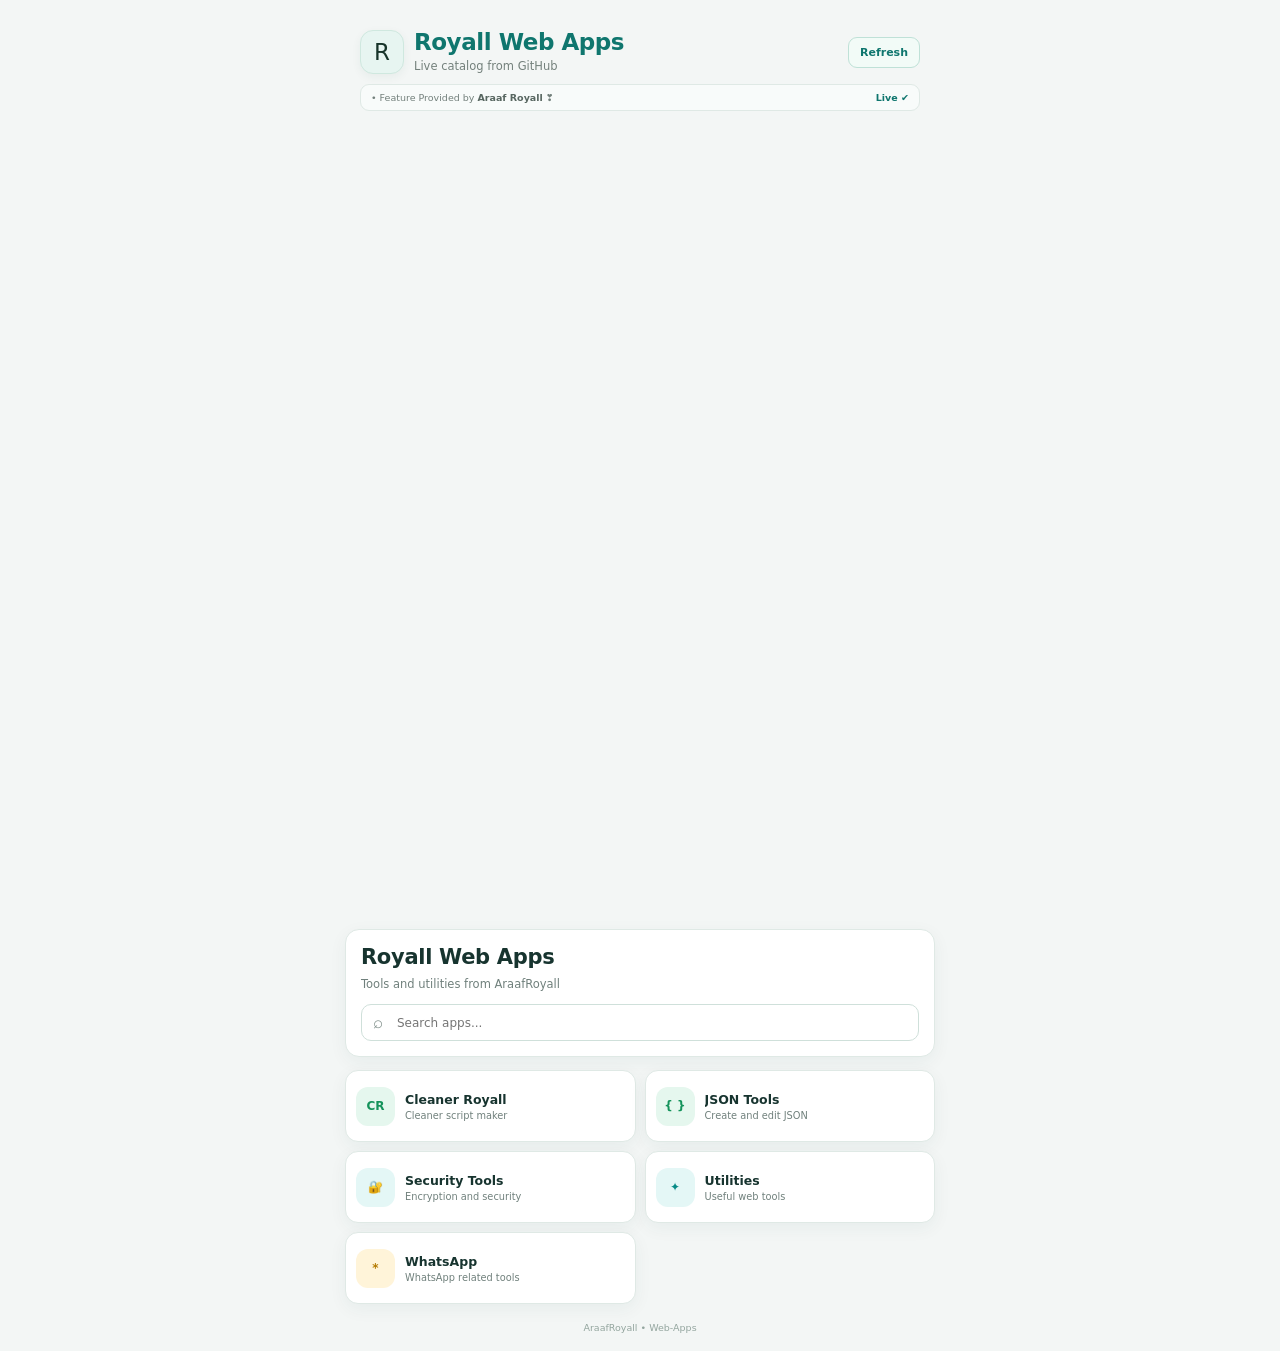
==== index.html @ e8290fce "Use Core2 master header on the main launcher" ====
<!DOCTYPE html>
<html lang="en">
<head>
<meta charset="UTF-8">
<meta name="viewport" content="width=device-width,initial-scale=1,viewport-fit=cover">
<meta name="theme-color" content="#f3f6f5">
<link rel="manifest" href="./manifest.json">
<link rel="stylesheet" href="./web/core2/master.css">
<title>Royall Web Apps</title>
<style>
:root{--bg:#f3f6f5;--surface:#fff;--line:#dfe9e5;--text:#17342f;--muted:#70807c;--green:#0f766e;--green2:#0d8a56;--shadow:0 5px 18px rgba(25,74,65,.055)}
*{box-sizing:border-box}body{margin:0;background:var(--bg);color:var(--text);font-family:system-ui,-apple-system,Segoe UI,Roboto,Arial,sans-serif}.app{max-width:620px;margin:0 auto;padding:15px}.screen{display:none}.screen.active{display:block}
.hero{margin-top:14px;background:#fff;border:1px solid var(--line);border-radius:14px;padding:15px;box-shadow:var(--shadow)}.hero h2{margin:0;font-size:21px;line-height:1.2;letter-spacing:-.3px}.hero p{margin:6px 0 0;color:var(--muted);font-size:11.5px;line-height:1.4}.search{margin-top:12px;position:relative}.search span{position:absolute;left:12px;top:8px;color:#81908b;font-size:17px}.search input{width:100%;height:37px;padding:0 12px 0 35px;border:1px solid #cfe0da;border-radius:10px;background:#fff;color:var(--text);outline:none;font-size:12px}.search input:focus{border-color:#8fcabd;box-shadow:0 0 0 3px rgba(15,118,110,.06)}
.grid{display:grid;grid-template-columns:repeat(2,minmax(0,1fr));gap:9px;margin-top:13px}.tile{width:100%;min-height:72px;display:flex;align-items:center;gap:10px;padding:10px;border:1px solid var(--line);border-radius:13px;background:#fff;color:inherit;text-decoration:none;text-align:left;box-shadow:var(--shadow);font:inherit;cursor:pointer}.tile:active{transform:scale(.985)}.tile-icon{width:39px;height:39px;flex:none;display:grid;place-items:center;border-radius:12px;font-size:12px;font-weight:900}.green{background:#e5f7ee;color:#14935b}.teal{background:#e4f7f6;color:#078b87}.amber{background:#fff4d9;color:#b47a00}.blue{background:#e8f1ff;color:#3778ca}.tile-body{min-width:0;flex:1}.tile-name{font-size:12.5px;font-weight:800;white-space:nowrap;overflow:hidden;text-overflow:ellipsis}.tile-desc{margin-top:3px;color:var(--muted);font-size:9.8px;white-space:nowrap;overflow:hidden;text-overflow:ellipsis}.back{border:0;background:transparent;color:var(--green2);font-weight:800;font-size:12px;padding:0;margin-top:14px;cursor:pointer}.page-head{display:flex;align-items:center;gap:10px;margin:12px 0}.page-icon{width:44px;height:44px;display:grid;place-items:center;border-radius:13px;font-weight:900}.page-head h2{margin:0;font-size:19px}.page-head p{margin:3px 0 0;color:var(--muted);font-size:11px}.empty,.error{margin-top:13px;padding:22px 15px;border-radius:13px;text-align:center;font-size:11.5px}.empty{border:1px dashed #cbdcd6;background:#fbfdfc;color:var(--muted)}.error{border:1px solid #efcdd1;background:#fff7f8;color:#a34d57}.loading{text-align:center;padding:35px 10px;color:var(--muted);font-size:11px}.footer{text-align:center;color:#94a69f;font-size:9.5px;padding:18px 0 3px}@media(max-width:390px){.app{padding-left:11px;padding-right:11px}.grid{gap:8px}.tile{padding:9px;min-height:68px}.tile-icon{width:37px;height:37px}.tile-name{font-size:12px}}
</style>
</head>
<body>
<div class="app">
  <section class="screen active" id="home">
    <div id="launcherHeader"></div>
    <section class="hero">
      <h2 id="homeTitle">Web Apps</h2>
      <p id="homeDesc">Loading the latest app catalog from GitHub…</p>
      <div class="search"><span>⌕</span><input id="search" placeholder="Search apps..." autocomplete="off"></div>
    </section>
    <main id="homeContent"><div class="loading">Loading apps…</div></main>
    <div class="footer">AraafRoyall • Web-Apps</div>
  </section>

  <section class="screen" id="group">
    <button class="back" onclick="showHome()">‹ All Apps</button>
    <div class="page-head">
      <div id="groupIcon" class="page-icon green">*</div>
      <div><h2 id="groupTitle">Group</h2><p id="groupDesc"></p></div>
    </div>
    <div id="groupContent"></div>
  </section>
</div>

<script type="module">
import {RoyallUI} from './web/core2/master.js';

const BUILD_URL='./build.json';
const COLORS=['green','teal','amber','blue'];

let data={version:1,name:'Royall Web Apps',description:'Tools and utilities from AraafRoyall',WebAppsFolder:'web/',top:[],groups:[]};
let header;

function esc(v){return String(v??'').replace(/[&<>"']/g,m=>({'&':'&amp;','<':'&lt;','>':'&gt;','"':'&quot;',"'":'&#039;'}[m]))}
function colorFor(i){return COLORS[Math.floor(i/2)%COLORS.length]}
function safeIcon(v){const s=String(v??'').trim();return s||'*'}
function normalizeFolder(v){let f=String(v??'web/').trim().replace(/^\/+|\/+$/g,'');return f?f+'/':''}
function normalizeItem(item){const x=item&&typeof item==='object'?item:{};return {...x,name:String(x.name??''),description:String(x.description??''),url:String(x.url??''),icon:safeIcon(x.icon)}}
function normalizeGroup(group){const g=group&&typeof group==='object'?group:{};return {...g,name:String(g.name??''),description:String(g.description??''),icon:safeIcon(g.icon),items:Array.isArray(g.items)?g.items.map(normalizeItem):[]}}
function normalizeConfig(raw){const root=raw&&typeof raw==='object'?raw:{};return {...root,version:root.version??1,name:String(root.name??'Royall Web Apps'),description:String(root.description??''),WebAppsFolder:String(root.WebAppsFolder??'web/'),top:Array.isArray(root.top)?root.top.map(normalizeItem):[],groups:Array.isArray(root.groups)?root.groups.map(normalizeGroup):[]}}
function itemUrl(item){const raw=String(item?.url??'').trim();if(!raw)return '#';if(/^(?:[a-z][a-z0-9+.-]*:)?\/\//i.test(raw))return raw;return new URL(normalizeFolder(data.WebAppsFolder)+raw.replace(/^\/+/,''),document.baseURI||location.href).href}
function itemTile(item,index){const c=colorFor(index);return `<a class="tile" href="${esc(itemUrl(item))}"><div class="tile-icon ${c}">${esc(safeIcon(item.icon))}</div><div class="tile-body"><div class="tile-name">${esc(item.name||'Untitled')}</div><div class="tile-desc">${esc(item.description||'')}</div></div></a>`}
function groupTile(group,index,visual){const c=colorFor(visual);return `<button class="tile" type="button" data-group-index="${index}"><div class="tile-icon ${c}">${esc(safeIcon(group.icon))}</div><div class="tile-body"><div class="tile-name">${esc(group.name||'Group')}</div><div class="tile-desc">${esc(group.description||'')}</div></div></button>`}
function matchesText(obj,q){if(!q)return true;return (String(obj?.name??'')+' '+String(obj?.description??'')).toLowerCase().includes(q)}
function groupMatches(group,q){return !q||matchesText(group,q)||group.items.some(item=>matchesText(item,q))}
function bindGroupButtons(){document.querySelectorAll('[data-group-index]').forEach(b=>b.onclick=()=>openGroup(Number(b.dataset.groupIndex)))}
function renderHome(q=''){const search=String(q||'').trim().toLowerCase();let html='';data.top.forEach((item,i)=>{if(matchesText(item,search))html+=itemTile(item,i)});data.groups.forEach((group,i)=>{if(groupMatches(group,search))html+=groupTile(group,i,data.top.length+i)});document.getElementById('homeContent').innerHTML=html?`<div class="grid">${html}</div>`:'<div class="empty">No apps found.</div>';bindGroupButtons()}
function fillGroup(index){if(!Number.isInteger(index)||index<0||index>=data.groups.length)return false;const group=data.groups[index];const icon=document.getElementById('groupIcon');icon.className='page-icon '+colorFor(data.top.length+index);icon.textContent=safeIcon(group.icon);document.getElementById('groupTitle').textContent=group.name||'Group';document.getElementById('groupDesc').textContent=group.description||'';document.getElementById('groupContent').innerHTML=group.items.length?`<div class="grid">${group.items.map((item,i)=>itemTile(item,i)).join('')}</div>`:'<div class="empty">No apps in this group.</div>';return true}
function openGroup(index){if(!fillGroup(index))return;document.getElementById('home').classList.remove('active');document.getElementById('group').classList.add('active');location.hash='group='+index;scrollTo(0,0)}
window.showHome=function(){document.getElementById('group').classList.remove('active');document.getElementById('home').classList.add('active');if(location.hash)location.hash='';scrollTo(0,0)}
function route(){const m=location.hash.match(/^#group=(\d+)$/);if(m&&fillGroup(Number(m[1]))){document.getElementById('home').classList.remove('active');document.getElementById('group').classList.add('active');scrollTo(0,0);return}document.getElementById('group').classList.remove('active');document.getElementById('home').classList.add('active')}

header=RoyallUI.mount({mount:'#launcherHeader',icon:'R',title:'Royall Web Apps',description:'Loading catalog…',status:{text:'Loading…',mode:'info'}});
header.setButton({text:'Refresh',onClick:()=>location.reload()});

document.getElementById('search').addEventListener('input',e=>{if(document.getElementById('home').classList.contains('active'))renderHome(e.target.value)});
window.addEventListener('hashchange',route);

async function load(){
  try{
    const r=await fetch(BUILD_URL+'?v='+Date.now(),{cache:'no-store',headers:{Accept:'application/json'}});
    if(!r.ok)throw new Error('HTTP '+r.status);
    data=normalizeConfig(await r.json());
    document.title=data.name;
    header.setHeader({title:data.name,description:'Live catalog from GitHub',status:{text:'Live ✔️',mode:'success'}});
    document.getElementById('homeTitle').textContent=data.name;
    document.getElementById('homeDesc').textContent=data.description||'Tools and utilities from AraafRoyall';
    renderHome();route();
  }catch(e){
    header.setStatus({text:'Unavailable',mode:'error'});
    header.setDescription('Catalog unavailable');
    document.getElementById('homeDesc').textContent='Could not load build.json.';
    document.getElementById('homeContent').innerHTML=`<div class="error">Unable to load the app catalog.<br><br>${esc(e.message)}</div>`;
  }
}
load();
</script>
</body>
</html>
---- web/core2/master.css ----
@import url('./header.css');

*{box-sizing:border-box}html,body{margin:0;padding:0;background:#f3f6f5;color:#172027;font-family:system-ui,-apple-system,Segoe UI,Roboto,Arial,sans-serif}button,input,textarea,select{font:inherit}.royall-app{width:100%;max-width:620px;margin:0 auto;padding:15px;min-height:100vh}.royall-content{padding-top:14px}@media(max-width:430px){.royall-app{padding-left:11px;padding-right:11px}}
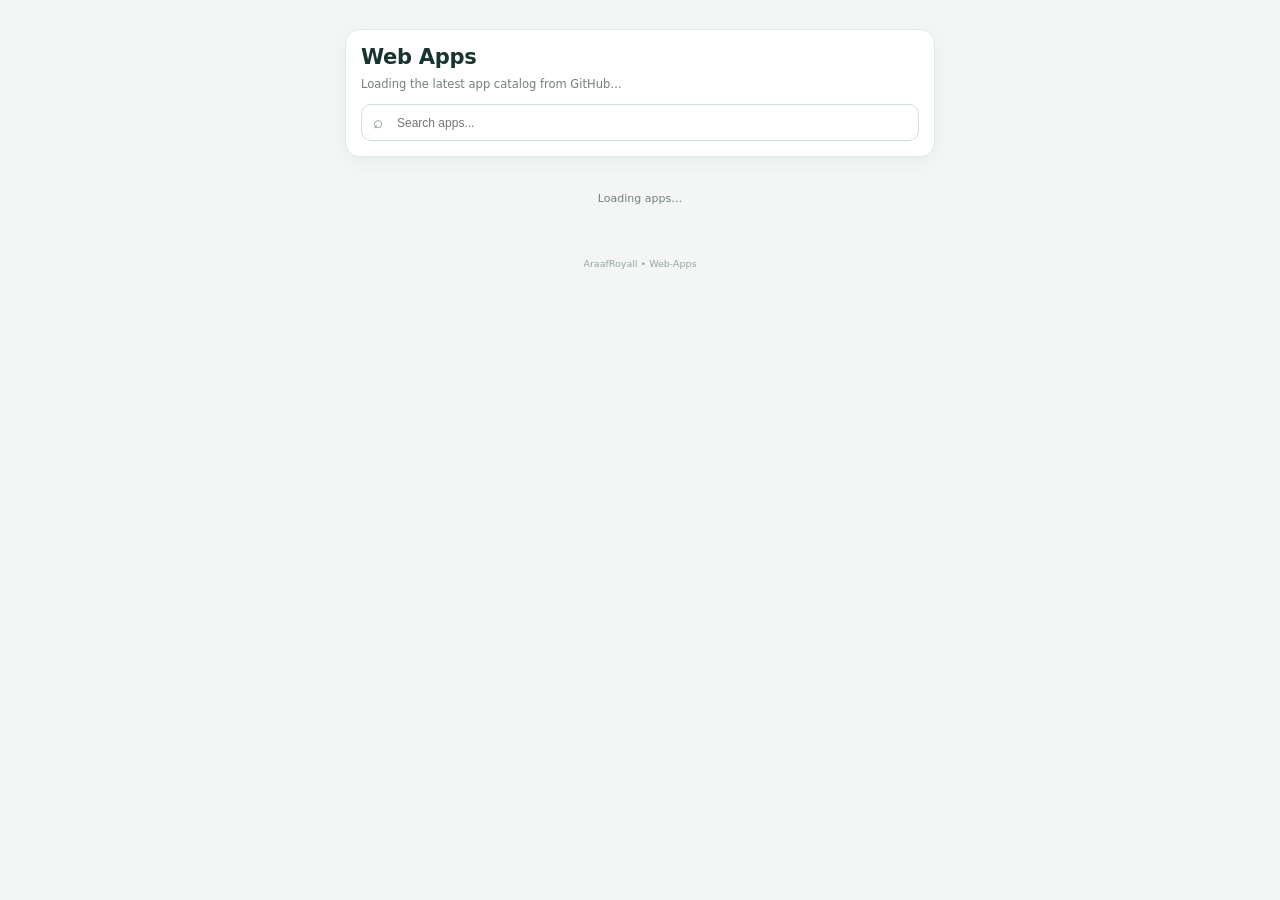
==== commit efc1ecb4: "Update index.html" ====
--- a/index.html
+++ b/index.html
@@ -6,7 +6,7 @@
 <meta name="theme-color" content="#f3f6f5">
 <link rel="manifest" href="./manifest.json">
 <link rel="stylesheet" href="./web/core2/master.css">
-<title>Royall Web Apps</title>
+<title>Royall Web Test Apps</title>
 <style>
 :root{--bg:#f3f6f5;--surface:#fff;--line:#dfe9e5;--text:#17342f;--muted:#70807c;--green:#0f766e;--green2:#0d8a56;--shadow:0 5px 18px rgba(25,74,65,.055)}
 *{box-sizing:border-box}body{margin:0;background:var(--bg);color:var(--text);font-family:system-ui,-apple-system,Segoe UI,Roboto,Arial,sans-serif}.app{max-width:620px;margin:0 auto;padding:15px}.screen{display:none}.screen.active{display:block}
